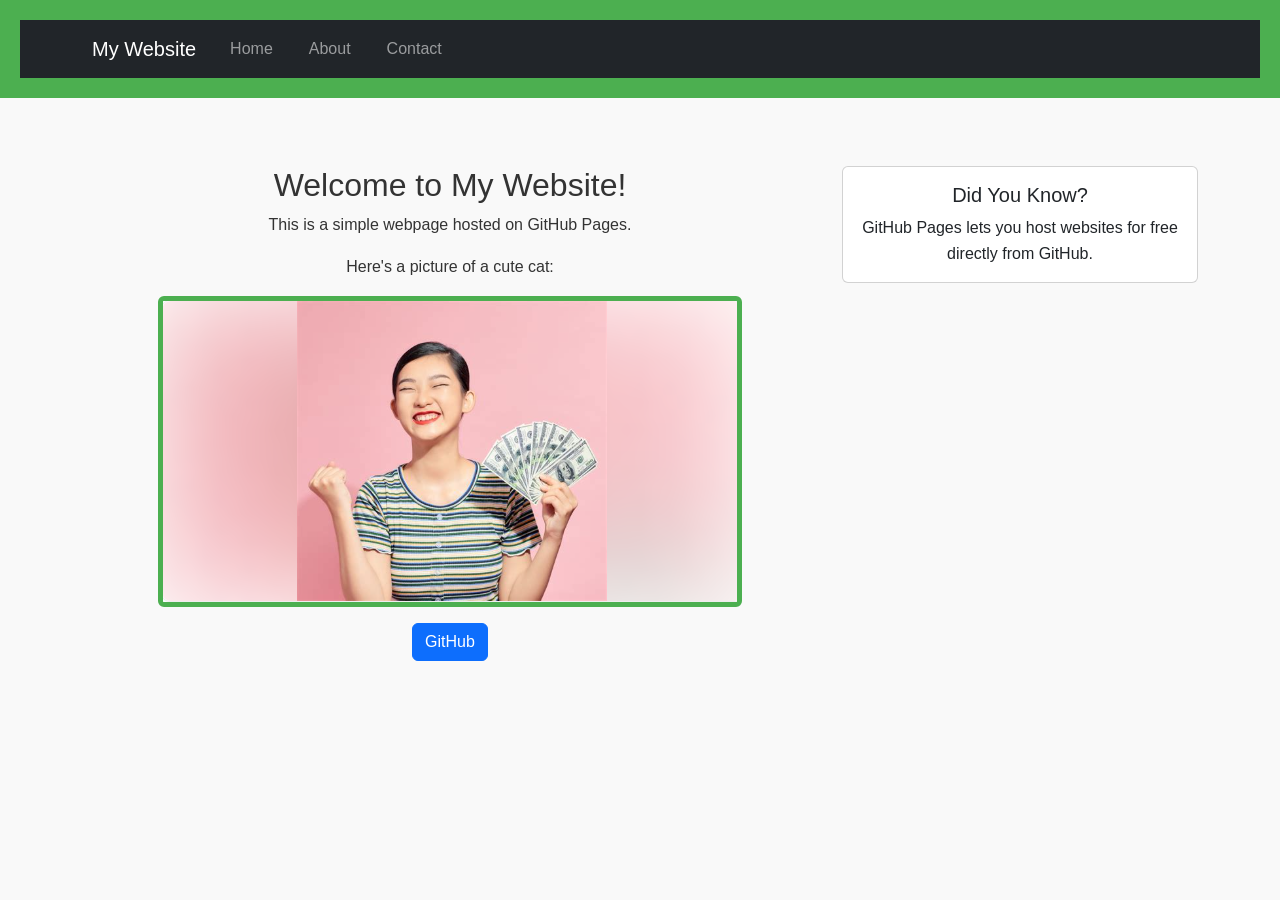
==== index.html @ 7a746a23 "Improved Bootstrap page layouts" ====
<!DOCTYPE html>
<html lang="en">

<head>
<meta charset="UTF-8">
<title>Student Loans</title>
<!-- Bootstrap CSS -->
<link href="https://cdn.jsdelivr.net/npm/bootstrap@5.3.0/dist/css/bootstrap.min.css" rel="stylesheet">
<link rel="stylesheet" href="style.css">
</head>

<body style="text-align:center;">


<header>
<nav class="navbar navbar-expand-lg navbar-dark bg-dark">
<div class="container">

<a class="navbar-brand" href="index.html">My Website</a>

<button class="navbar-toggler" type="button" data-bs-toggle="collapse" data-bs-target="#navbarNav">
<span class="navbar-toggler-icon"></span>
</button>

<div class="collapse navbar-collapse" id="navbarNav">
<ul class="navbar-nav">

<li class="nav-item">
<a class="nav-link" href="index.html">Home</a>
</li>

<li class="nav-item">
<a class="nav-link" href="about.html">About</a>
</li>

<li class="nav-item">
<a class="nav-link" href="contact.html">Contact</a>
</li>

</ul>
</div>

</div>
</nav>
</header>

 <main class="container my-5">

<div class="row">

<div class="col-md-8">

<h2>Welcome to My Website!</h2>

<p>This is a simple webpage hosted on GitHub Pages.</p>

<p>Here's a picture of a cute cat:</p>

<img src="Loans.png" class="img-fluid rounded">

<p class="mt-3">
<a href="https://github.com" class="btn btn-primary">GitHub</a>
</p>

</div>

<div class="col-md-4">

<div class="card">
<div class="card-body">

<h5 class="card-title">Did You Know?</h5>

<p class="card-text">
GitHub Pages lets you host websites for free directly from GitHub.
</p>

</div>
</div>

</div>

</div>

</main>

 <script src="https://cdn.jsdelivr.net/npm/@popperjs/core@2.11.6/dist/umd/popper.min.js"></script>
<script src="https://cdn.jsdelivr.net/npm/bootstrap@5.3.0/dist/js/bootstrap.min.js"></script>

</body>

</html>
---- style.css ----
body {
font-family: Arial, sans-serif;
color: #333;
background-color: #f9f9f9;
margin: 0;
padding: 0;
line-height: 1.6;
}

header {
background-color: #4CAF50;
color: white;
padding: 20px;
text-align: center;
}

nav a {
color: white;
text-decoration: none;
margin: 0 10px;
}

nav a:hover {
text-decoration: underline;
}

main {
padding: 20px;
max-width: 800px;
margin: 0 auto;
}

footer {
background-color: #333;
color: white;
text-align: center;
padding: 10px;
position: fixed;
bottom: 0;
width: 100%;
}

img {
border: 5px solid #4CAF50;
border-radius: 10px;
}
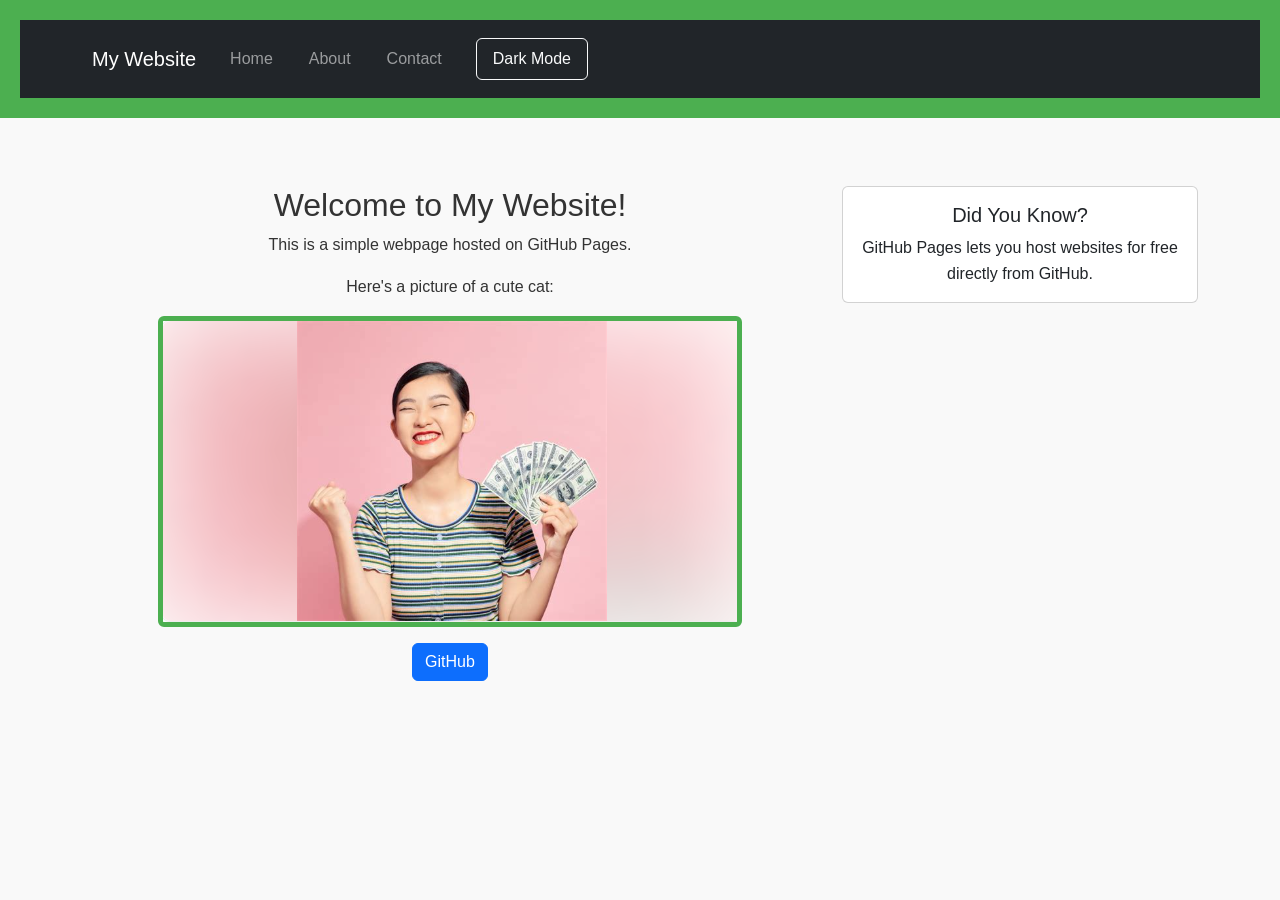
==== commit 4918c32a: "Added JavaScript and updated website pages" ====
--- a/index.html
+++ b/index.html
@@ -38,6 +38,11 @@
 </li>
 
 </ul>
+
+<button id="theme-toggle" class="btn btn-outline-light ms-3">
+    Dark Mode
+</button>
+
 </div>
 
 </div>
@@ -87,6 +92,8 @@
  <script src="https://cdn.jsdelivr.net/npm/@popperjs/core@2.11.6/dist/umd/popper.min.js"></script>
 <script src="https://cdn.jsdelivr.net/npm/bootstrap@5.3.0/dist/js/bootstrap.min.js"></script>
 
+<script src="script.js"></script>
+
 </body>
 
 </html>
--- a/style.css
+++ b/style.css
@@ -5,6 +5,7 @@
 margin: 0;
 padding: 0;
 line-height: 1.6;
+transition: background-color 0.3s, color 0.3s;
 }
 
 header {
@@ -43,4 +44,19 @@
 img {
 border: 5px solid #4CAF50;
 border-radius: 10px;
+}
+
+body.dark-mode {
+    background-color: #333333;
+    color: #f9f9f9;
+}
+
+body.dark-mode nav {
+    background-color: #222222;
+}
+
+#theme-toggle {
+    padding: 8px 16px;
+    cursor: pointer;
+    margin: 10px;
 }
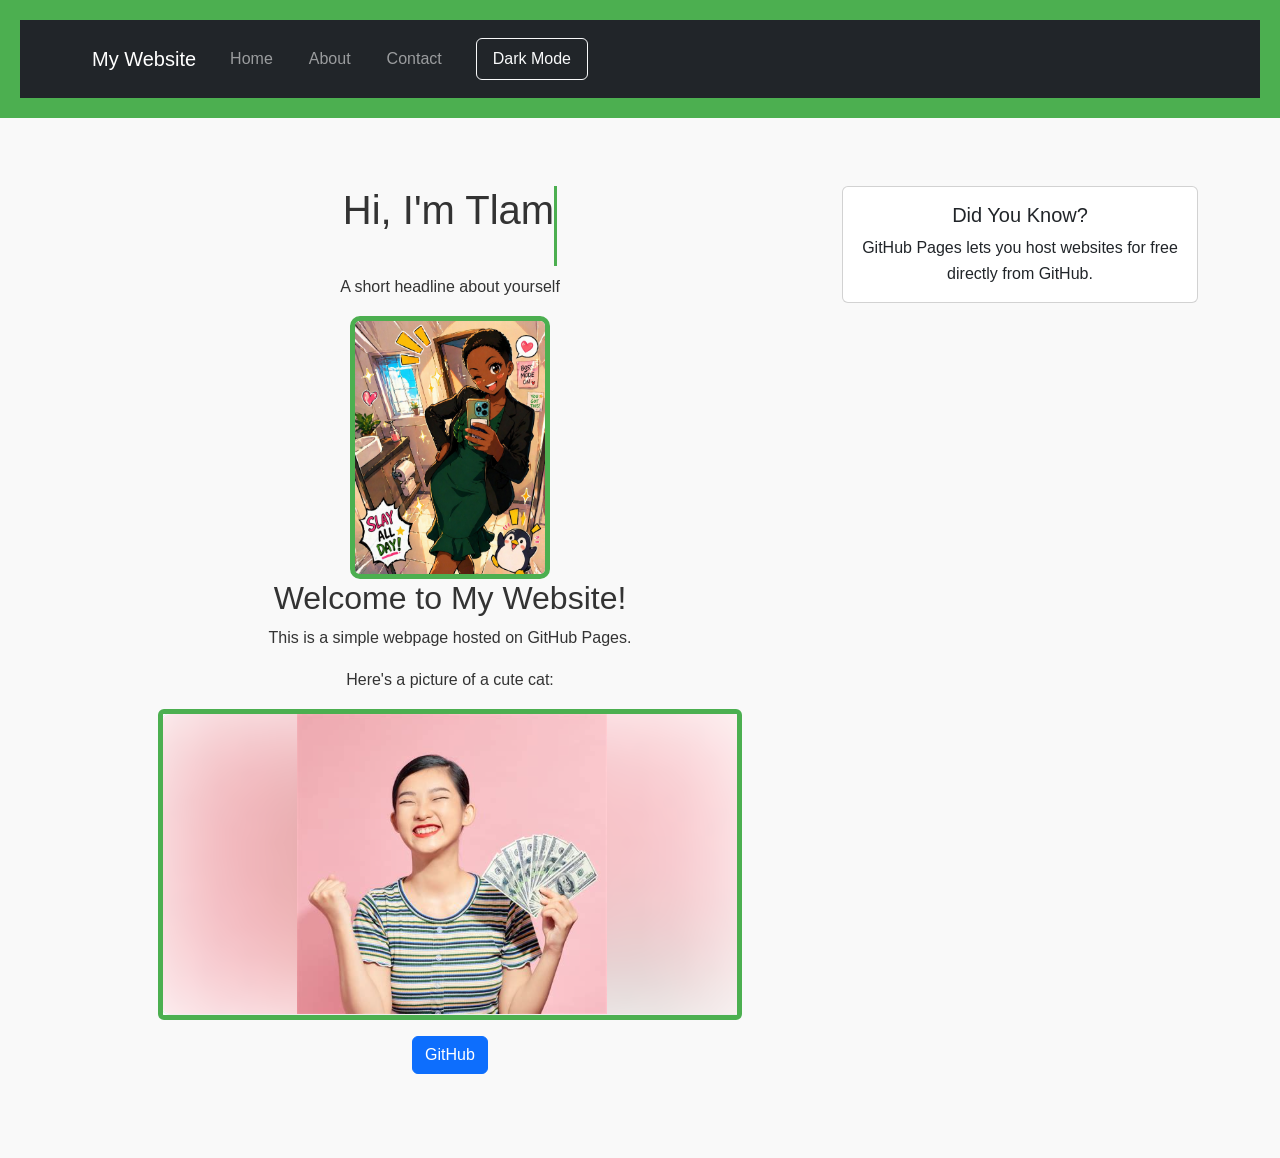
==== commit 26b47260: "Added your-profile-picture.png and Updated website pages" ====
--- a/index.html
+++ b/index.html
@@ -55,6 +55,11 @@
 
 <div class="col-md-8">
 
+ <h1 id="typing-headline"></h1>
+
+    <p>A short headline about yourself</p>
+    <img src="your-profile-picture.png" alt="Your Name" width="200">
+
 <h2>Welcome to My Website!</h2>
 
 <p>This is a simple webpage hosted on GitHub Pages.</p>
--- a/style.css
+++ b/style.css
@@ -59,4 +59,16 @@
     padding: 8px 16px;
     cursor: pointer;
     margin: 10px;
+}
+
+#typing-headline {
+    min-height: 80px;
+    border-right: 3px solid #4CAF50;
+    display: inline-block;
+    animation: blink 0.75s step-end infinite;
+}
+
+@keyframes blink {
+    from, to { border-color: transparent; }
+    50% { border-color: #4CAF50; }
 }
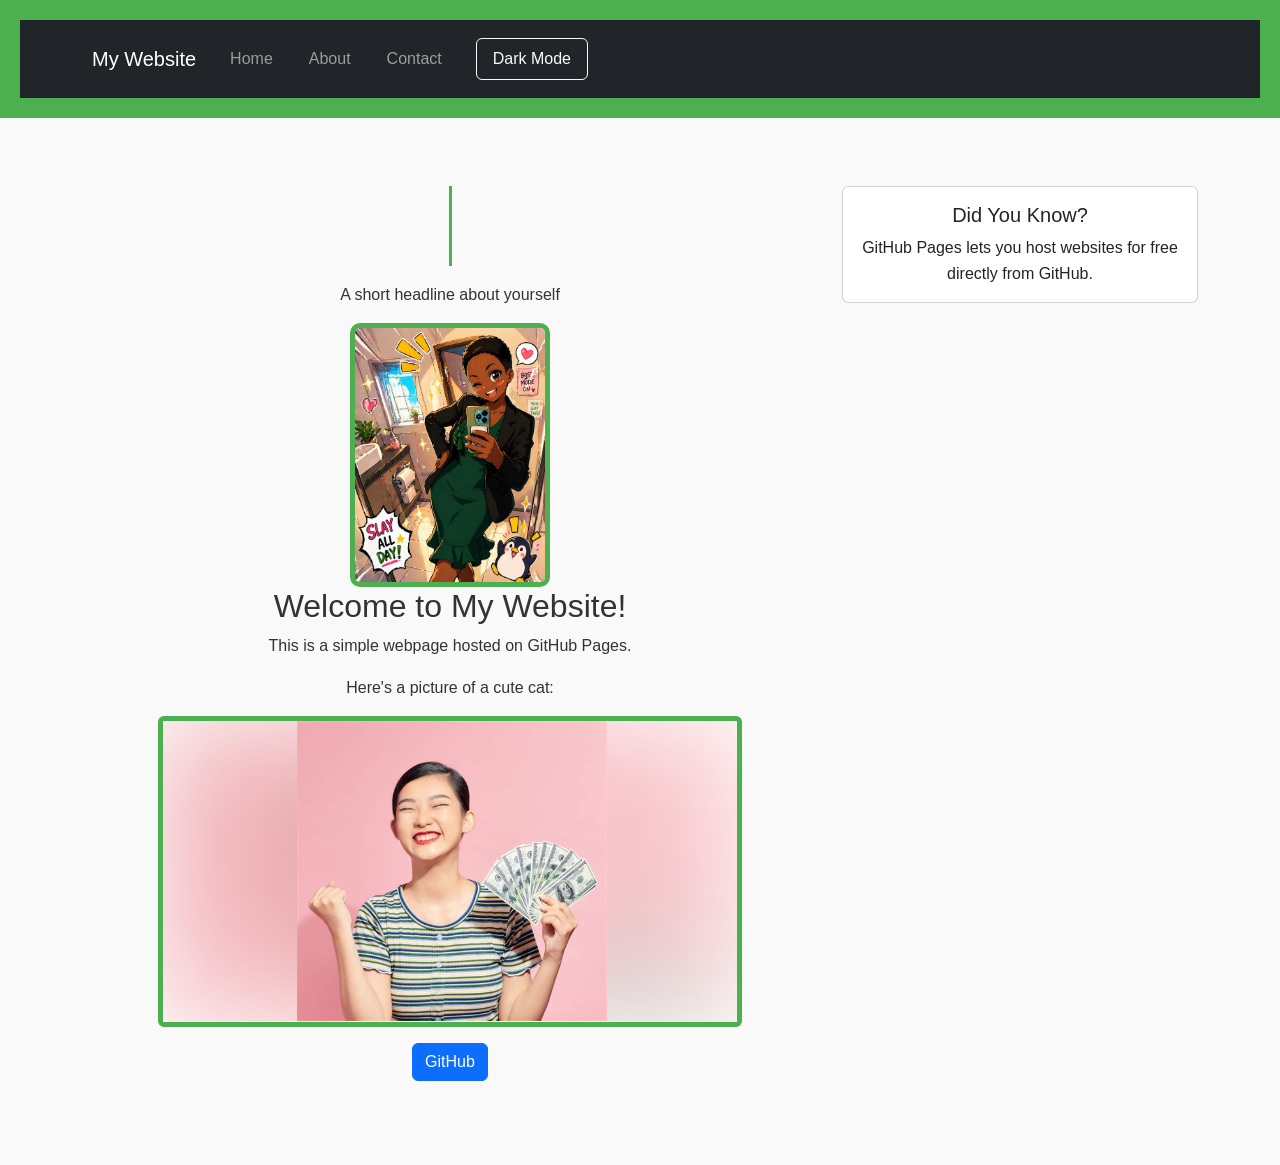
==== commit 0b822627: "Updated index.html,Updated  script.js and Updated style.css" ====
--- a/index.html
+++ b/index.html
@@ -100,5 +100,4 @@
 <script src="script.js"></script>
 
 </body>
-
 </html>
--- a/style.css
+++ b/style.css
@@ -71,4 +71,5 @@
 @keyframes blink {
     from, to { border-color: transparent; }
     50% { border-color: #4CAF50; }
-}+}
+
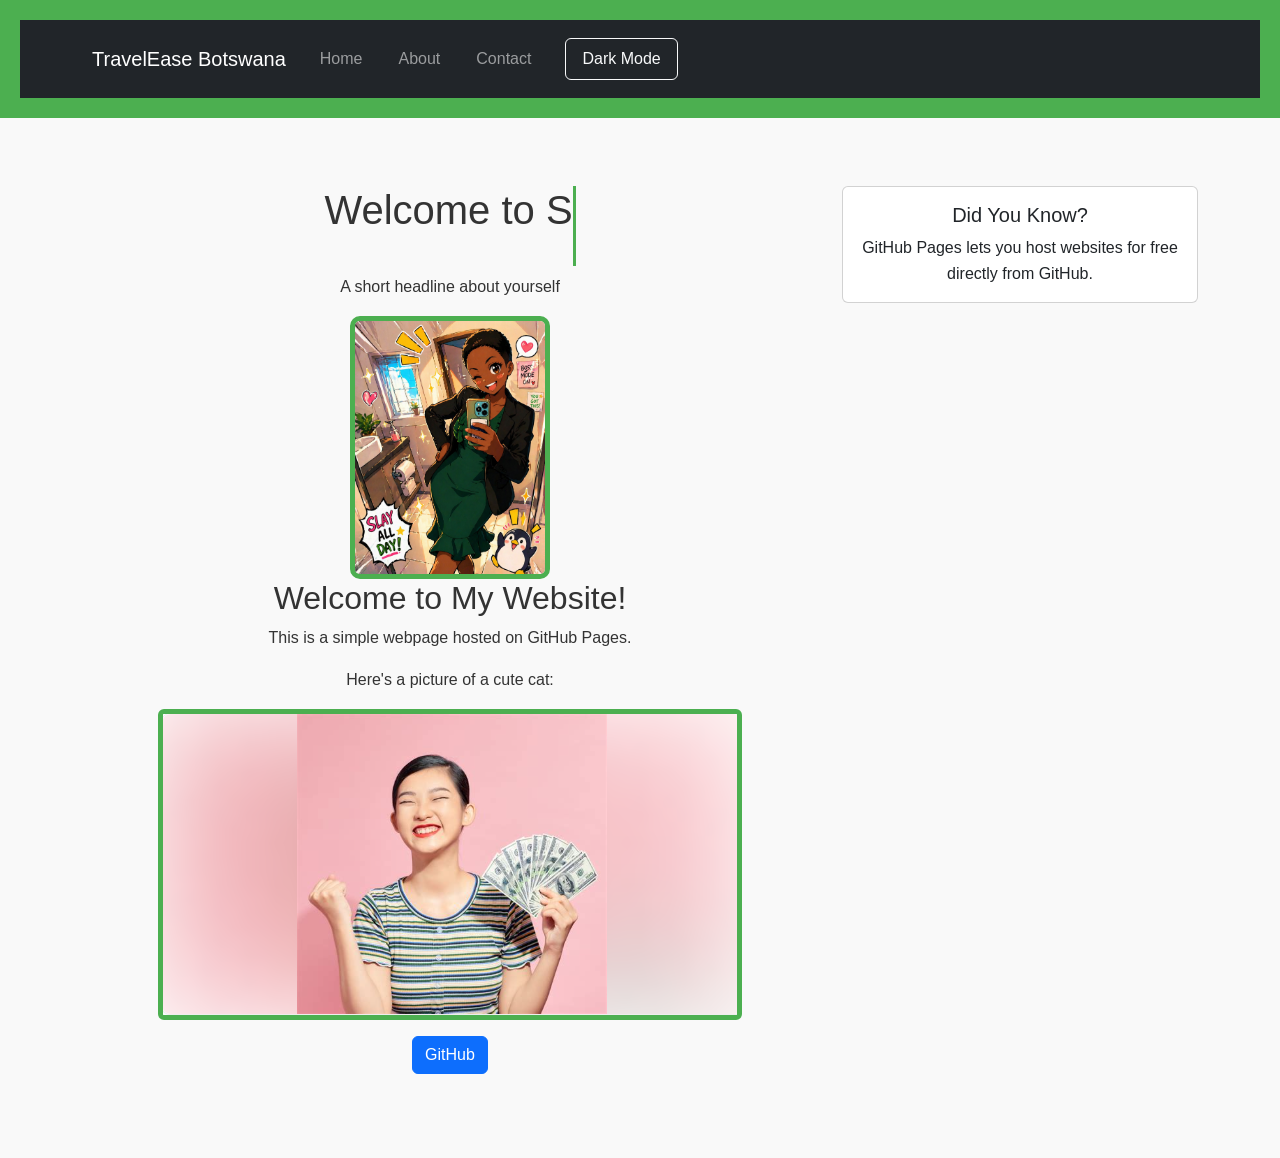
==== commit 5c231125: "Updated about.html, Updated contact.html, Updated index.html, Updated  script.js and Updated style.c" ====
--- a/index.html
+++ b/index.html
@@ -16,7 +16,7 @@
 <nav class="navbar navbar-expand-lg navbar-dark bg-dark">
 <div class="container">
 
-<a class="navbar-brand" href="index.html">My Website</a>
+<a class="navbar-brand" href="index.html">TravelEase Botswana</a>
 
 <button class="navbar-toggler" type="button" data-bs-toggle="collapse" data-bs-target="#navbarNav">
 <span class="navbar-toggler-icon"></span>
@@ -97,6 +97,9 @@
  <script src="https://cdn.jsdelivr.net/npm/@popperjs/core@2.11.6/dist/umd/popper.min.js"></script>
 <script src="https://cdn.jsdelivr.net/npm/bootstrap@5.3.0/dist/js/bootstrap.min.js"></script>
 
+<button id="back-to-top">
+↑
+</button>
 <script src="script.js"></script>
 
 </body>
--- a/style.css
+++ b/style.css
@@ -32,15 +32,12 @@
 }
 
 footer {
-background-color: #333;
-color: white;
-text-align: center;
-padding: 10px;
-position: fixed;
-bottom: 0;
-width: 100%;
+    background-color: #222;
+    color: white;
+    text-align: center;
+    padding: 20px;
+    margin-top: 50px;
 }
-
 img {
 border: 5px solid #4CAF50;
 border-radius: 10px;
@@ -73,3 +70,26 @@
     50% { border-color: #4CAF50; }
 }
 
+#back-to-top {
+    display: none;
+    position: fixed;
+    bottom: 20px;
+    right: 20px;
+    background-color: #198754;
+    color: white;
+    width: 50px;
+    height: 50px;
+    border-radius: 50%;
+    border: none;
+    font-size: 24px;
+    cursor: pointer;
+    box-shadow: 0 4px 10px rgba(0,0,0,0.3);
+    transition: 0.3s;
+    z-index: 1000;
+}
+
+#back-to-top:hover {
+    background-color: #157347;
+    transform: scale(1.1);
+}
+
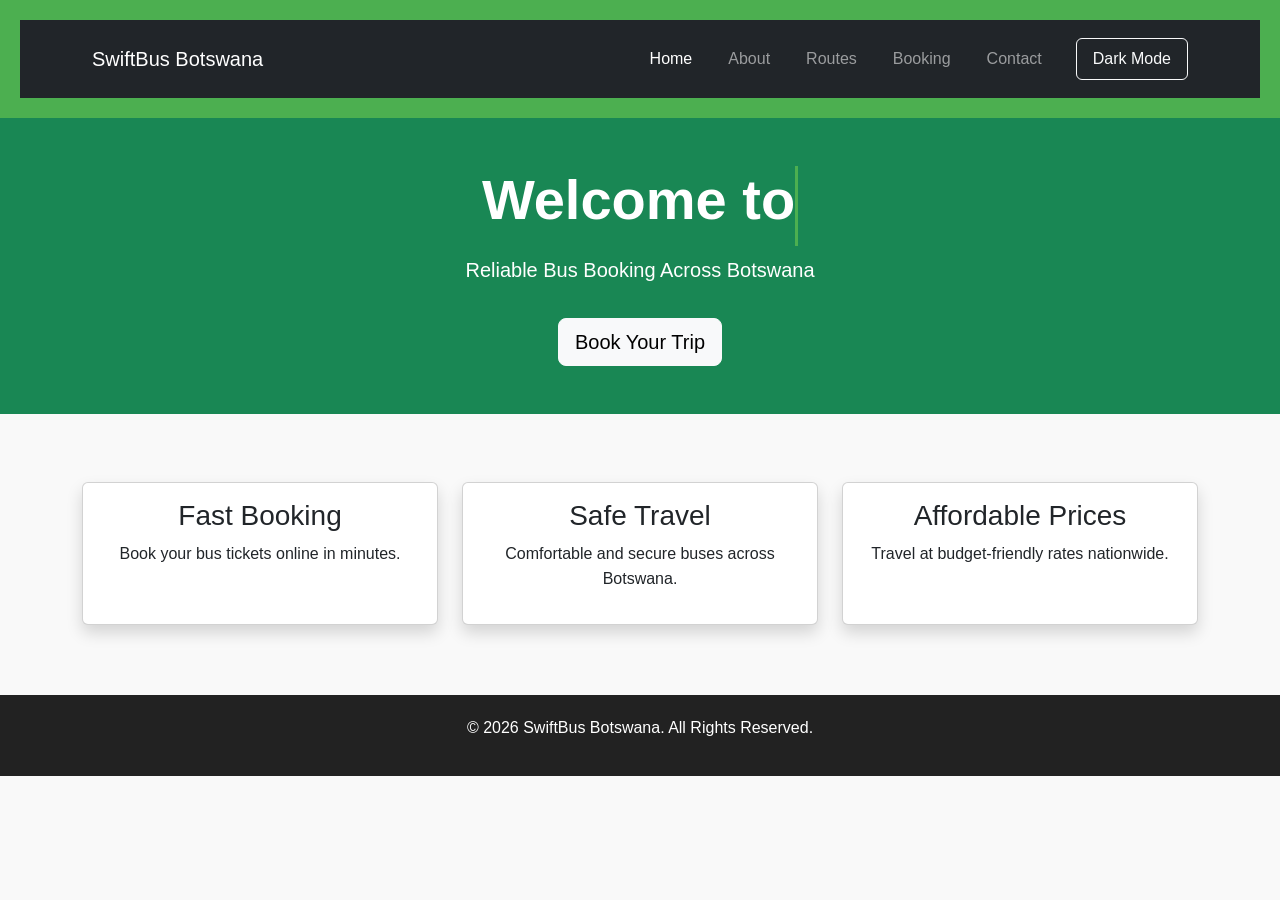
==== commit a06924cb: "Fixed website structure" ====
--- a/index.html
+++ b/index.html
@@ -2,104 +2,210 @@
 <html lang="en">
 
 <head>
+
 <meta charset="UTF-8">
-<title>Student Loans</title>
-<!-- Bootstrap CSS -->
-<link href="https://cdn.jsdelivr.net/npm/bootstrap@5.3.0/dist/css/bootstrap.min.css" rel="stylesheet">
+
+<meta name="viewport" content="width=device-width, initial-scale=1.0">
+
+<title>SwiftBus Botswana</title>
+
+<link
+href="https://cdn.jsdelivr.net/npm/bootstrap@5.3.0/dist/css/bootstrap.min.css"
+rel="stylesheet"
+>
+
 <link rel="stylesheet" href="style.css">
+
 </head>
 
-<body style="text-align:center;">
-
+<body>
+
+<!-- NAVBAR -->
 
 <header>
+
 <nav class="navbar navbar-expand-lg navbar-dark bg-dark">
+
 <div class="container">
 
-<a class="navbar-brand" href="index.html">TravelEase Botswana</a>
-
-<button class="navbar-toggler" type="button" data-bs-toggle="collapse" data-bs-target="#navbarNav">
+<a class="navbar-brand" href="index.html">
+SwiftBus Botswana
+</a>
+
+<button
+class="navbar-toggler"
+type="button"
+data-bs-toggle="collapse"
+data-bs-target="#navbarNav"
+>
+
 <span class="navbar-toggler-icon"></span>
+
 </button>
 
 <div class="collapse navbar-collapse" id="navbarNav">
-<ul class="navbar-nav">
-
-<li class="nav-item">
-<a class="nav-link" href="index.html">Home</a>
-</li>
-
-<li class="nav-item">
-<a class="nav-link" href="about.html">About</a>
-</li>
-
-<li class="nav-item">
-<a class="nav-link" href="contact.html">Contact</a>
+
+<ul class="navbar-nav ms-auto">
+
+<li class="nav-item">
+<a class="nav-link active" href="index.html">
+Home
+</a>
+</li>
+
+<li class="nav-item">
+<a class="nav-link" href="about.html">
+About
+</a>
+</li>
+
+<li class="nav-item">
+<a class="nav-link" href="routes.html">
+Routes
+</a>
+</li>
+
+<li class="nav-item">
+<a class="nav-link" href="booking.html">
+Booking
+</a>
+</li>
+
+<li class="nav-item">
+<a class="nav-link" href="contact.html">
+Contact
+</a>
 </li>
 
 </ul>
 
-<button id="theme-toggle" class="btn btn-outline-light ms-3">
-    Dark Mode
+<button
+id="theme-toggle"
+class="btn btn-outline-light ms-3"
+>
+Dark Mode
 </button>
 
 </div>
-
 </div>
 </nav>
+
 </header>
 
- <main class="container my-5">
-
-<div class="row">
-
-<div class="col-md-8">
-
- <h1 id="typing-headline"></h1>
-
-    <p>A short headline about yourself</p>
-    <img src="your-profile-picture.png" alt="Your Name" width="200">
-
-<h2>Welcome to My Website!</h2>
-
-<p>This is a simple webpage hosted on GitHub Pages.</p>
-
-<p>Here's a picture of a cute cat:</p>
-
-<img src="Loans.png" class="img-fluid rounded">
-
-<p class="mt-3">
-<a href="https://github.com" class="btn btn-primary">GitHub</a>
-</p>
-
-</div>
+<!-- HERO -->
+
+<section class="bg-success text-white text-center py-5">
+
+<div class="container">
+
+<h1
+id="typing-headline"
+class="display-4 fw-bold"
+>
+</h1>
+
+<p class="lead">
+Reliable Bus Booking Across Botswana
+</p>
+
+<a
+href="booking.html"
+class="btn btn-light btn-lg mt-3"
+>
+Book Your Trip
+</a>
+
+</div>
+
+</section>
+
+<!-- FEATURES -->
+
+<main class="container my-5">
+
+<div class="row g-4">
 
 <div class="col-md-4">
 
-<div class="card">
-<div class="card-body">
-
-<h5 class="card-title">Did You Know?</h5>
-
-<p class="card-text">
-GitHub Pages lets you host websites for free directly from GitHub.
-</p>
-
-</div>
-</div>
-
+<div class="card shadow h-100">
+
+<div class="card-body text-center">
+
+<h3>
+Fast Booking
+</h3>
+
+<p>
+Book your bus tickets online in minutes.
+</p>
+
+</div>
+</div>
+</div>
+
+<div class="col-md-4">
+
+<div class="card shadow h-100">
+
+<div class="card-body text-center">
+
+<h3>
+Safe Travel
+</h3>
+
+<p>
+Comfortable and secure buses across Botswana.
+</p>
+
+</div>
+</div>
+</div>
+
+<div class="col-md-4">
+
+<div class="card shadow h-100">
+
+<div class="card-body text-center">
+
+<h3>
+Affordable Prices
+</h3>
+
+<p>
+Travel at budget-friendly rates nationwide.
+</p>
+
+</div>
+</div>
 </div>
 
 </div>
 
 </main>
 
- <script src="https://cdn.jsdelivr.net/npm/@popperjs/core@2.11.6/dist/umd/popper.min.js"></script>
-<script src="https://cdn.jsdelivr.net/npm/bootstrap@5.3.0/dist/js/bootstrap.min.js"></script>
+<!-- FOOTER -->
+
+<footer>
+
+<p>
+&copy; 2026 SwiftBus Botswana.
+All Rights Reserved.
+</p>
+
+</footer>
+
+<!-- BACK TO TOP -->
 
 <button id="back-to-top">
 ↑
 </button>
+
+<!-- JS -->
+
+<script src="https://cdn.jsdelivr.net/npm/@popperjs/core@2.11.6/dist/umd/popper.min.js"></script>
+
+<script src="https://cdn.jsdelivr.net/npm/bootstrap@5.3.0/dist/js/bootstrap.min.js"></script>
+
 <script src="script.js"></script>
 
 </body>
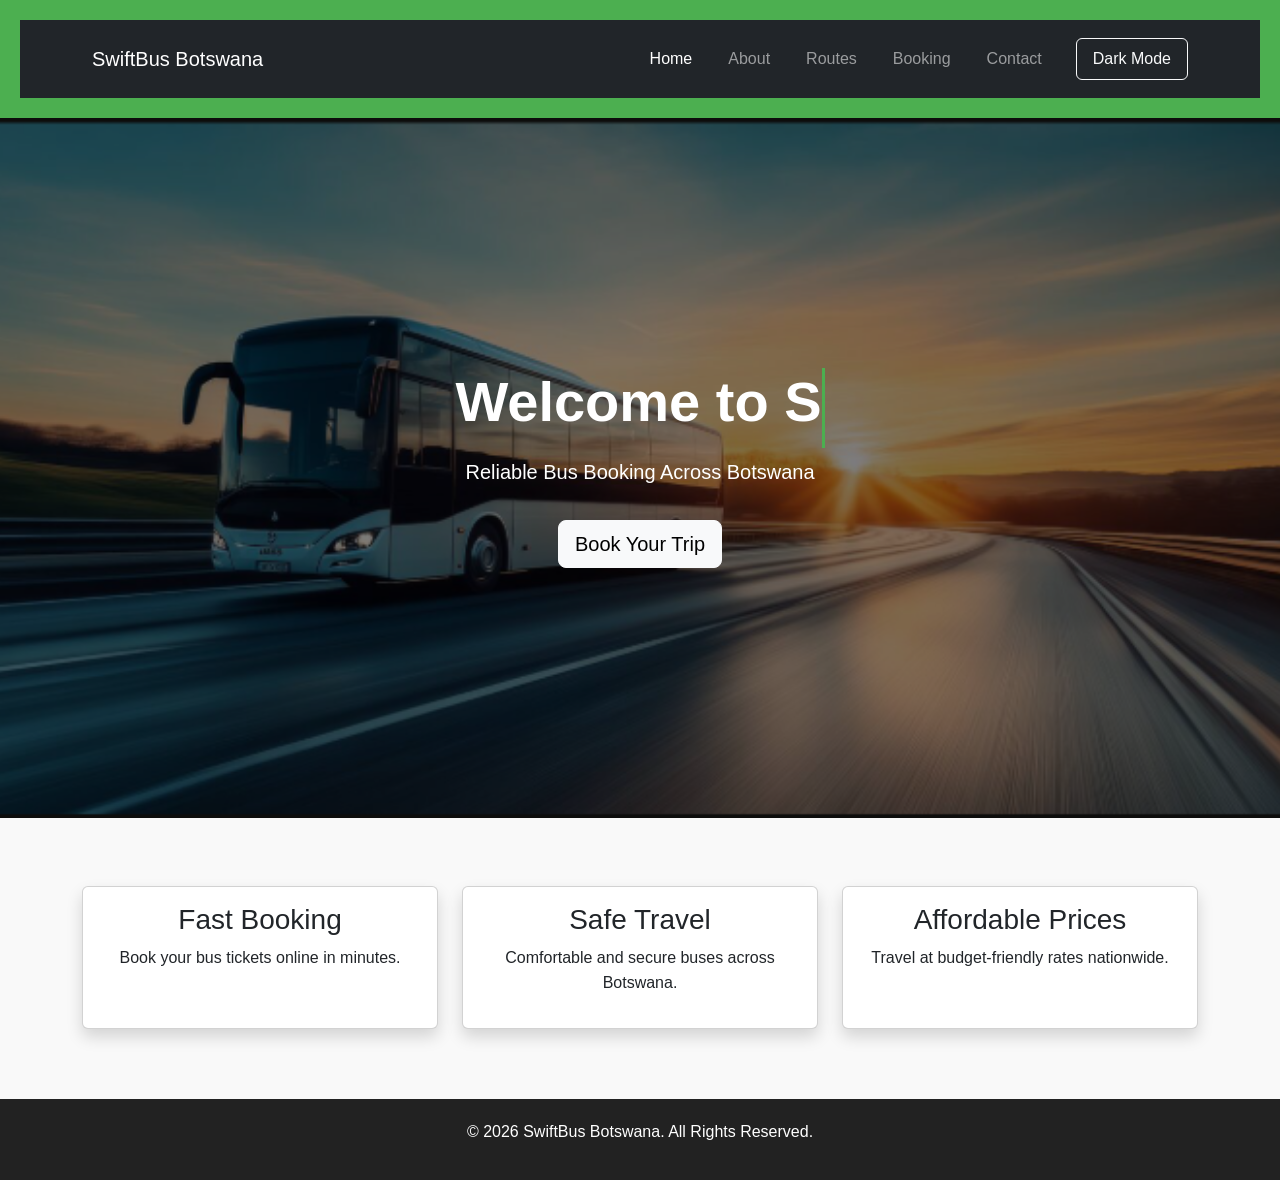
==== commit 27c5a8fb: "Updated style.css and Updated index.html" ====
--- a/index.html
+++ b/index.html
@@ -94,7 +94,7 @@
 
 <!-- HERO -->
 
-<section class="bg-success text-white text-center py-5">
+<section class="hero-section text-white text-center py-5">
 
 <div class="container">
 
--- a/style.css
+++ b/style.css
@@ -93,3 +93,56 @@
     transform: scale(1.1);
 }
 
+/* HERO BACKGROUND IMAGE */
+
+.hero-section {
+
+    background-image: url('images/Background.png');
+
+    background-size: cover;
+
+    background-position: center;
+
+    background-repeat: no-repeat;
+
+   min-height: 700px;
+
+    display: flex;
+
+    align-items: center;
+
+    justify-content: center;
+
+    position: relative;
+
+}
+
+/* DARK OVERLAY */
+
+.hero-section::before {
+
+    content: "";
+
+    position: absolute;
+
+    top: 0;
+
+    left: 0;
+
+    width: 100%;
+
+    height: 100%;
+
+    background-color: rgba(0, 0, 0, 0.5);
+
+}
+
+/* CONTENT ABOVE OVERLAY */
+
+.hero-section .container {
+
+    position: relative;
+
+    z-index: 2;
+
+}
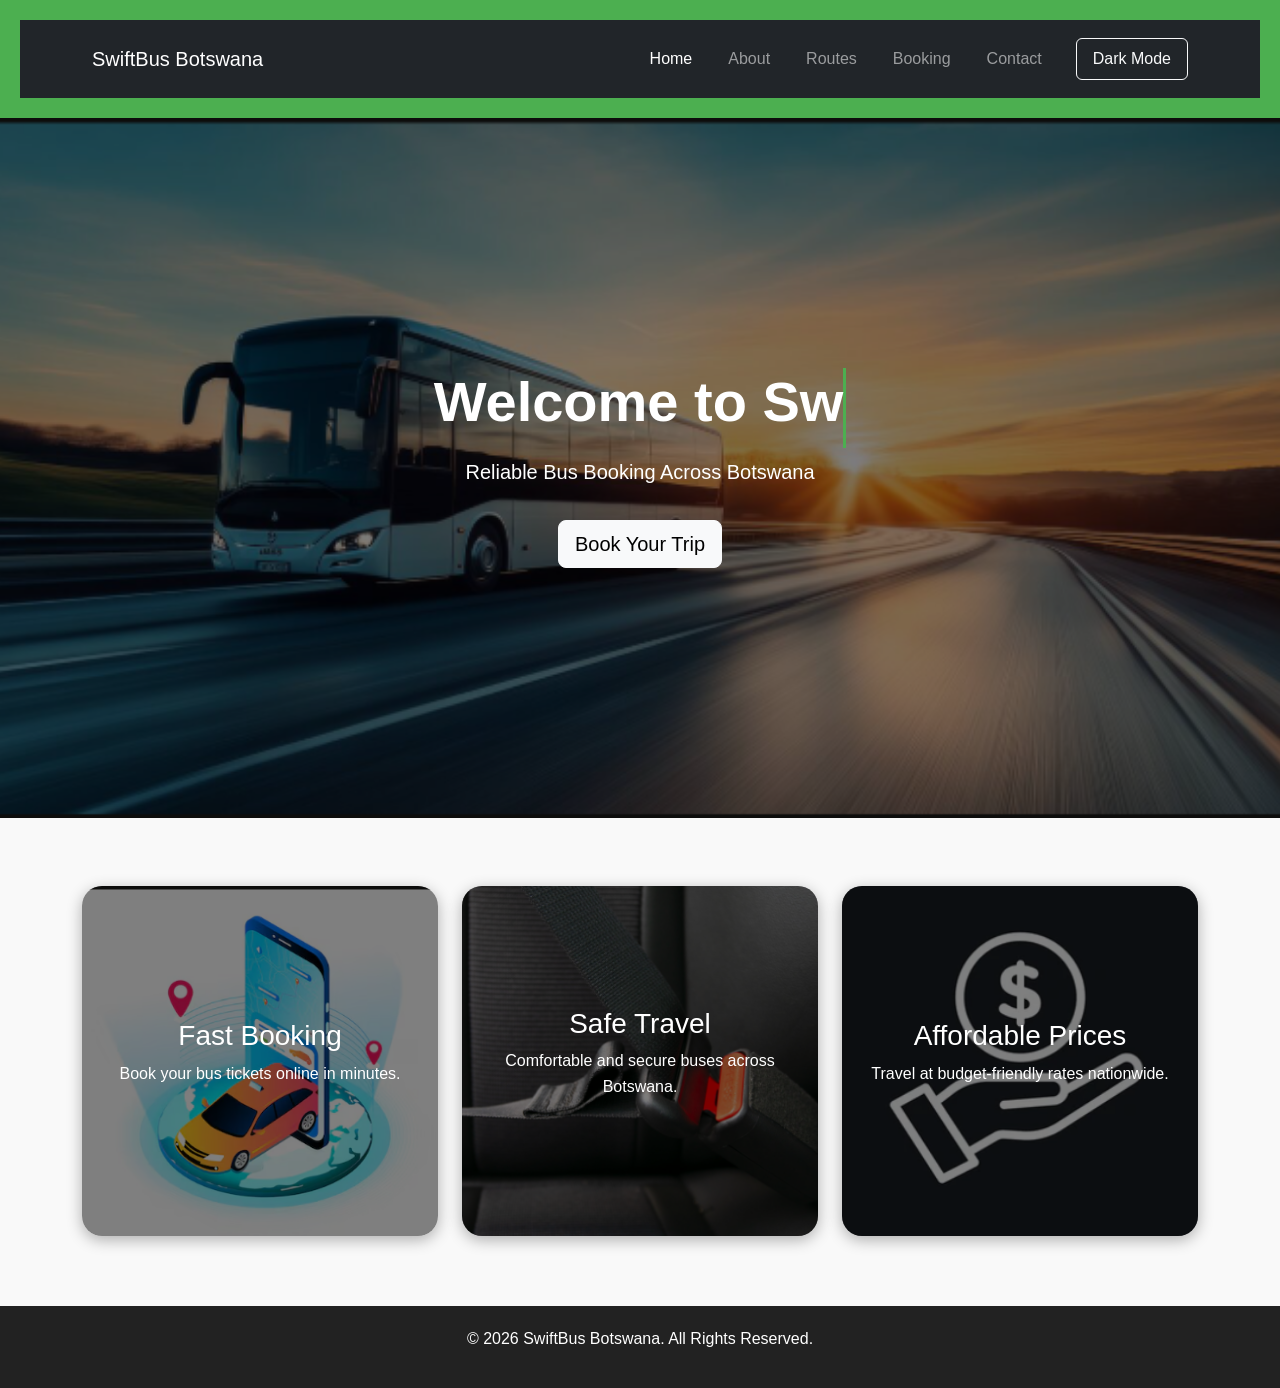
==== commit f7a5df1b: "Updated all files" ====
--- a/index.html
+++ b/index.html
@@ -125,11 +125,13 @@
 
 <div class="row g-4">
 
+<!-- CARD 1 -->
+
 <div class="col-md-4">
 
-<div class="card shadow h-100">
-
-<div class="card-body text-center">
+<div class="feature-card booking-card">
+
+<div class="overlay">
 
 <h3>
 Fast Booking
@@ -143,11 +145,13 @@
 </div>
 </div>
 
+<!-- CARD 2 -->
+
 <div class="col-md-4">
 
-<div class="card shadow h-100">
-
-<div class="card-body text-center">
+<div class="feature-card safety-card">
+
+<div class="overlay">
 
 <h3>
 Safe Travel
@@ -161,11 +165,13 @@
 </div>
 </div>
 
+<!-- CARD 3 -->
+
 <div class="col-md-4">
 
-<div class="card shadow h-100">
-
-<div class="card-body text-center">
+<div class="feature-card prices-card">
+
+<div class="overlay">
 
 <h3>
 Affordable Prices
--- a/style.css
+++ b/style.css
@@ -145,4 +145,189 @@
 
     z-index: 2;
 
+}
+
+/* FEATURE CARDS */
+
+.feature-card {
+
+    height: 350px;
+
+    border-radius: 20px;
+
+    overflow: hidden;
+
+    position: relative;
+
+    background-size: cover;
+
+    background-position: center;
+
+    box-shadow: 0 4px 15px rgba(0,0,0,0.3);
+
+}
+
+/* CARD BACKGROUNDS */
+
+.booking-card {
+
+    background-image: url('images/booking.png');
+
+}
+
+.safety-card {
+
+    background-image: url('images/safety.png');
+
+}
+
+.prices-card {
+
+    background-image: url('images/prices.png');
+
+}
+
+/* DARK OVERLAY */
+
+.overlay {
+
+    position: absolute;
+
+    top: 0;
+
+    left: 0;
+
+    width: 100%;
+
+    height: 100%;
+
+    background: rgba(0,0,0,0.5);
+
+    display: flex;
+
+    flex-direction: column;
+
+    justify-content: center;
+
+    align-items: center;
+
+    text-align: center;
+
+    color: white;
+
+    padding: 20px;
+
+    transition: 0.3s;
+
+}
+
+/* HOVER EFFECT */
+
+.feature-card:hover .overlay {
+
+    background: rgba(0,0,0,0.7);
+
+}
+
+/* ROUTE CARDS */
+
+.route-card {
+    position: relative;
+    overflow: hidden;
+    border-radius: 15px;
+    height: 350px;
+}
+
+.route-images {
+    display: flex;
+    height: 100%;
+}
+
+.route-images img {
+    width: 50%;
+    height: 100%;
+    object-fit: cover;
+    border: none;
+}
+
+/* DARK OVERLAY */
+
+.route-overlay {
+    position: absolute;
+    top: 0;
+    left: 0;
+
+    width: 100%;
+    height: 100%;
+
+    background: rgba(0,0,0,0.5);
+
+    display: flex;
+    flex-direction: column;
+    justify-content: center;
+    align-items: center;
+
+    text-align: center;
+
+    padding: 20px;
+}
+
+/* BUS SEAT LAYOUT */
+
+.bus-seats {
+
+    display: grid;
+
+    grid-template-columns: repeat(4, 70px);
+
+    gap: 15px;
+
+    justify-content: center;
+
+    margin-top: 20px;
+
+}
+
+.seat {
+
+    width: 70px;
+
+    height: 70px;
+
+    border: none;
+
+    border-radius: 12px;
+
+    background-color: #198754;
+
+    color: white;
+
+    font-size: 20px;
+
+    font-weight: bold;
+
+    cursor: pointer;
+
+    transition: 0.3s;
+
+}
+
+.seat:hover {
+
+    transform: scale(1.08);
+
+}
+
+.seat.selected {
+
+    background-color: #0d6efd;
+
+}
+
+.seat.occupied {
+
+    background-color: #dc3545;
+
+    cursor: not-allowed;
+
 }
